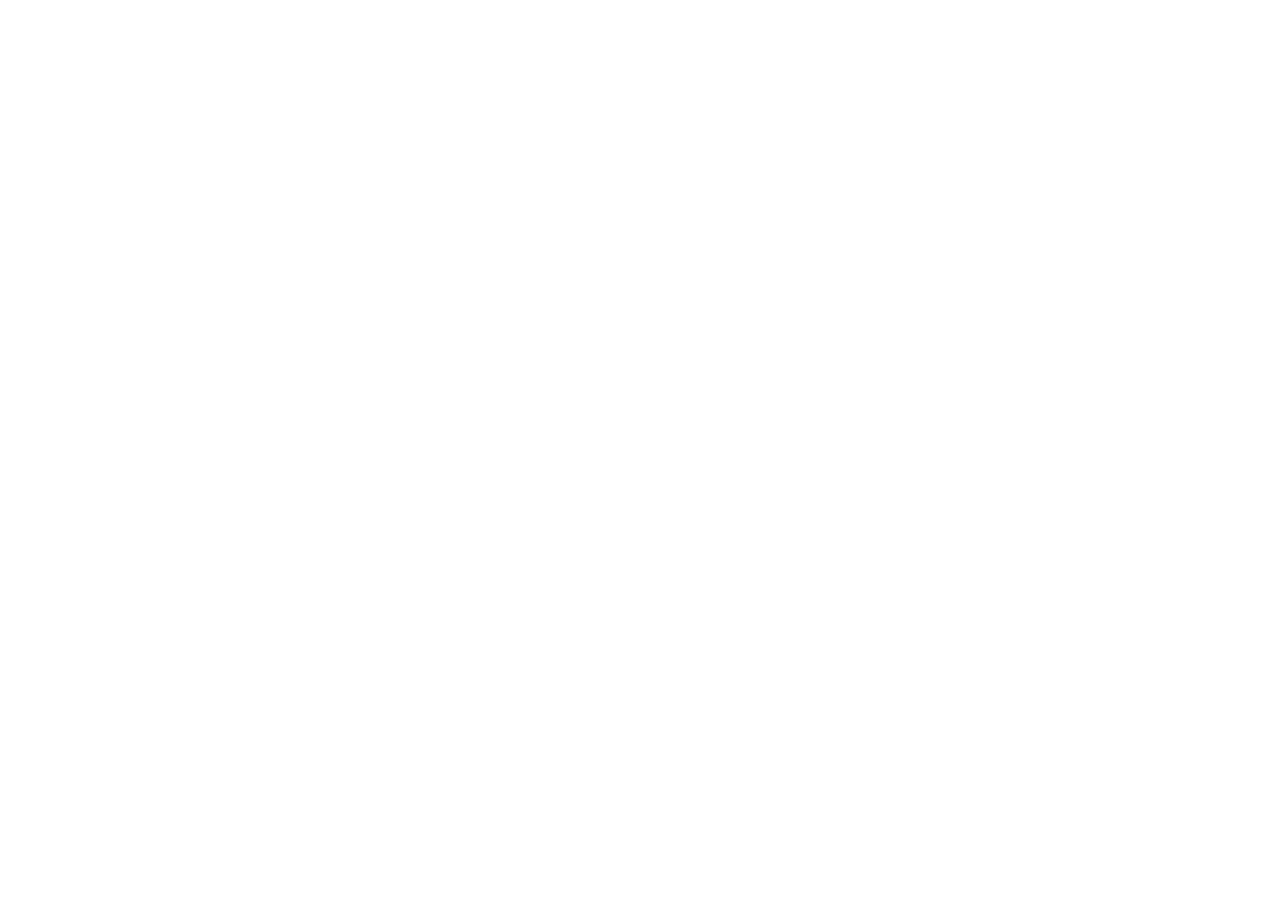
==== index.html @ 42856374 "Add files via upload" ====
<!DOCTYPE html>
<html>

<head>
    <!-- TODO: Include Font Awesome file here -->
    <!-- TODO: Include Google Fonts file here -->
</head>

<body>
    <!-- TODO: Include all your code for the header and home page here -->
</body>

</html>
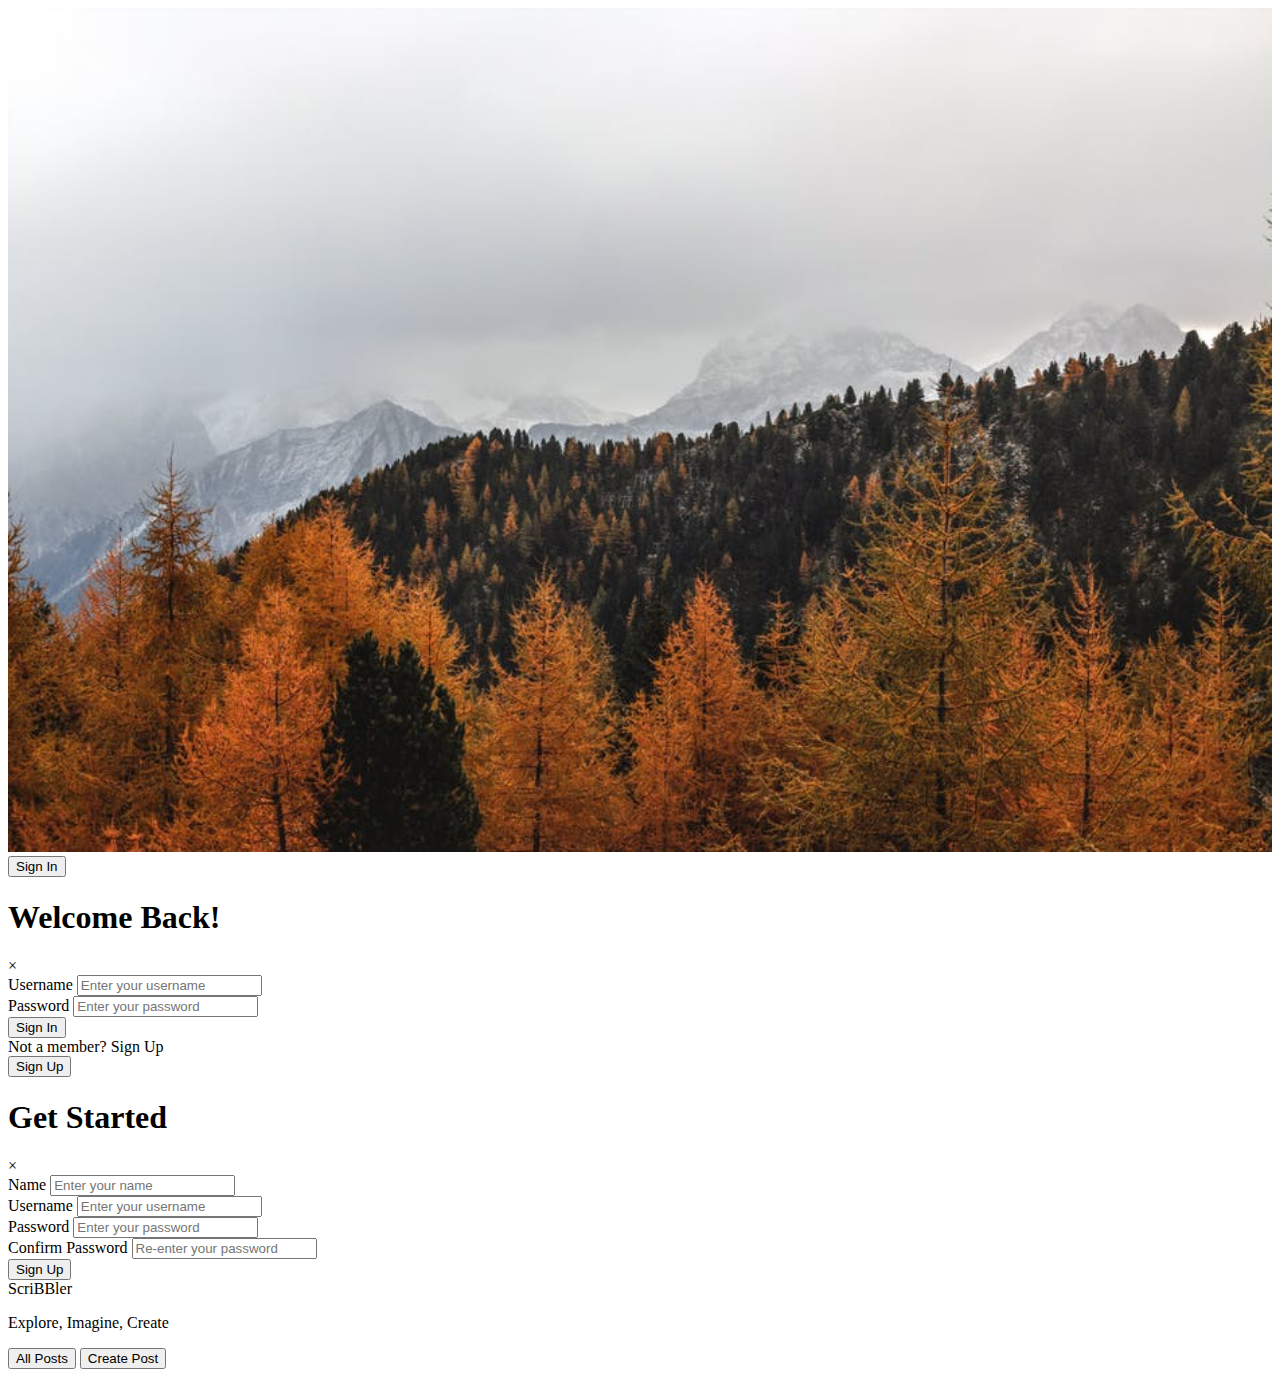
==== commit bd8fddad: "added header, middle elements 'create post & all posts' and modals for signUp & signIn buttons" ====
--- a/index.html
+++ b/index.html
@@ -2,12 +2,103 @@
 <html>
 
 <head>
-    <!-- TODO: Include Font Awesome file here -->
+
+    <title>
+      HomePage
+    </title>
+	<link href="./styles/common.css" rel='stylesheet' type='text/css'>
+	<link href="./styles/index.css" rel='stylesheet' type='text/css'>
+	
     <!-- TODO: Include Google Fonts file here -->
+	<link href="https://fonts.googleapis.com/css?family=Montez&display=swap" rel="stylesheet">
 </head>
 
 <body>
     <!-- TODO: Include all your code for the header and home page here -->
+	<div class="container">
+	    <img src="./images/background.jpg" width="100%" height="100%">
+        <div class="headerElements">
+		    <!--trigger the sign In modal -->
+			<input class="topButtons" id="SignIn" type="button" value="Sign In">
+			<!-- The Modal -->
+            <div id="signInModal" class="signInModal">
+			<!-- Modal content -->
+               <div class="modal-content">
+				   <div class="modal-header">
+                        <h1 class="modal-title" id="exampleModalLabel1">Welcome Back!</h1>
+                        <span class="close" aria-hidden="true">&times;</span>
+                        </button>
+						
+                   </div>
+				   <div class="modal-body">
+                        <form>
+                                <div class="form-group">
+                                  <label class="formLabel">Username</label>
+                                  <input type="text" id="InputUsername" placeholder="Enter your username" required>
+                                </div>
+                                <div class="form-group">
+                                  <label class="formLabel">Password</label>
+                                  <input type="password" id="exampleInputPassword1" placeholder="Enter your password" required>
+                                </div>
+                                <button type="submit" class="userSignIn" >Sign In</button>
+                        </form>
+                   </div>
+                   <div class="modal-footer">
+				   <span>Not a member?</span>
+				   <span class="newMemSignUp" onclick="newMemberSignUp()">Sign Up</span>
+				   </div>
+			   </div>
+			</div>
+			
+			<!--trigger the sign In modal -->
+            <input class="topButtons" id="SignUp" type="button" value="Sign Up">
+			<!-- The Modal -->
+            <div id="signUpModal" class="signUpModal">
+            
+               <!-- Modal content -->
+               <div class="modal-content">
+				   <div class="modal-header">
+                        <h1 class="modal-title" id="exampleModalLabel2">Get Started</h1>
+                        <span class="close" aria-hidden="true">&times;</span>
+                        </button>
+                   </div>
+                   <div class="modal-body">
+                        <form>
+                                <div class="form-group">
+                                  <label class="formLabel">Name</label>
+                                  <input type="text" class="form-control" id="InputName" placeholder="Enter your name" required>
+                                </div>
+                                <div class="form-group">
+                                  <label class="formLabel">Username</label>
+                                  <input type="text" id="InputUsername" placeholder="Enter your username" required>
+                                </div>
+                                <div class="form-group">
+                                  <label class="formLabel">Password</label>
+                                  <input type="password" id="exampleInputPassword1" placeholder="Enter your password" required>
+                                </div>
+                                <div class="form-group">
+                                  <label class="formLabel">Confirm Password</label>
+                                  <input type="password" id="exampleInputPassword2" placeholder="Re-enter your password" required>
+                                </div>
+                                <button type="submit" class="userSignUp">Sign Up</button>
+                        </form>
+                   </div>
+                   <div class="modal-footer">
+				   </div>
+               </div>
+            </div>
+			
+            <a id="pageTitle" class="logo-title">ScriBBler</a>
+            <p class="middleText">Explore, Imagine, Create</p>		
+		</div>
+        <div class="middleElements">
+		<input class="middleButtons1" type="button" value="All Posts">
+		<input class="middleButtons2" type="button" value="Create Post">
+		</div>		
+	</div>	
+	
+	<script src="./scripts/common.js"></script>
+	<script src="./scripts/index.js"></script>
 </body>
 
 </html>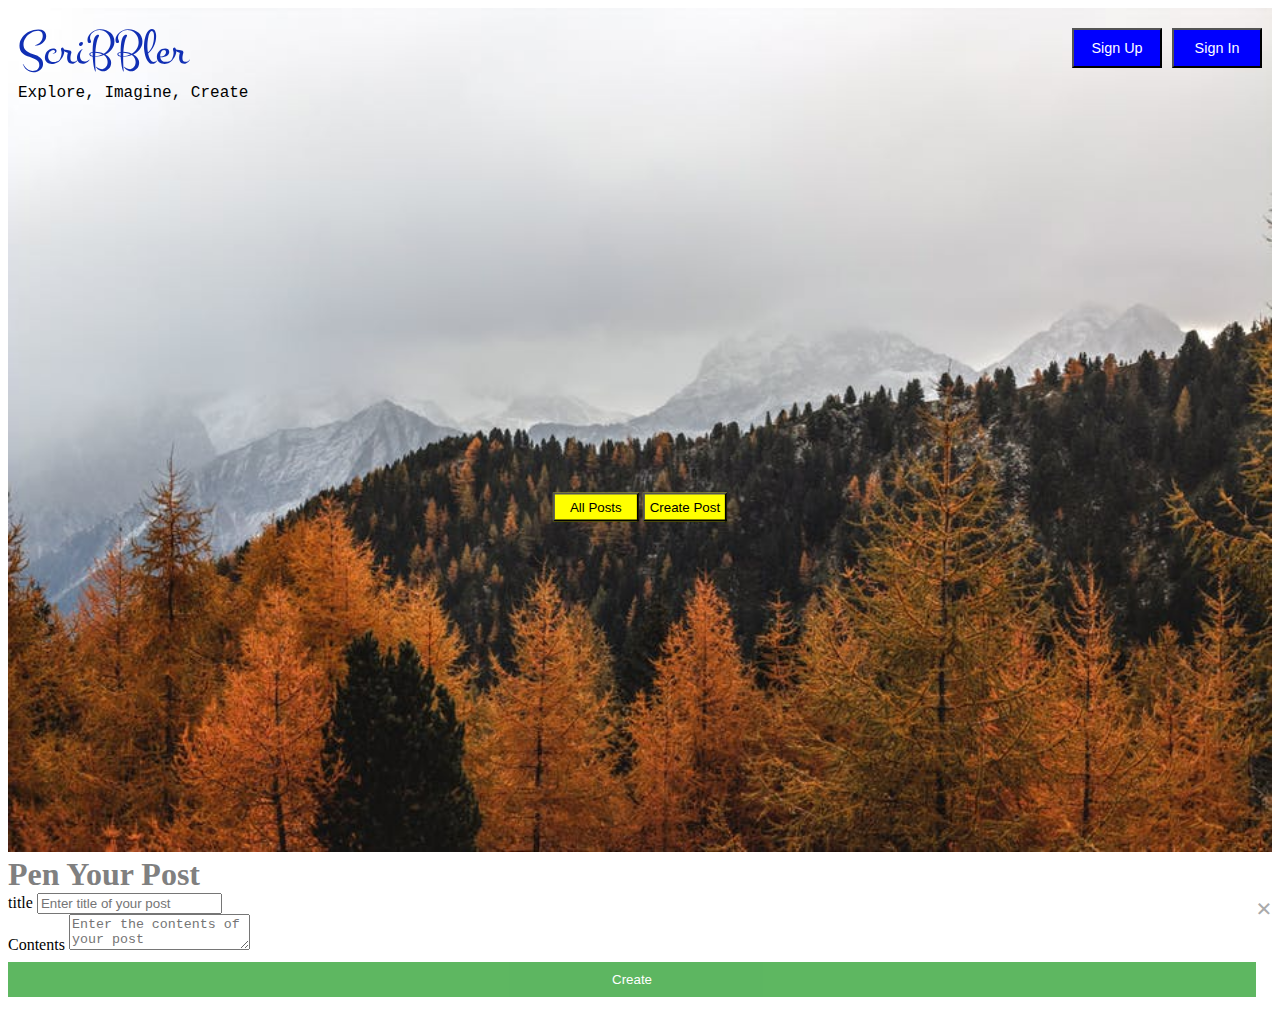
==== commit e50e9321: "added create post modal in index.html" ====
--- a/index.html
+++ b/index.html
@@ -92,9 +92,38 @@
             <p class="middleText">Explore, Imagine, Create</p>		
 		</div>
         <div class="middleElements">
-		<input class="middleButtons1" type="button" value="All Posts">
-		<input class="middleButtons2" type="button" value="Create Post">
-		</div>		
+		  <input class="middleButtons1" type="button" value="All Posts">
+		 
+		  <!--trigger the Create Post modal -->
+		  <input class="middleButtons2" id="createPost" type="button" value="Create Post">
+		</div>   
+		  <!-- The Modal -->
+            <div id="createPostModal" class="createPostModal">
+			<!-- Modal content -->
+               <div class="modal-content-createPost">
+				   <div class="modal-header-createPost">
+                        <h1 class="modal-title" id="exampleModalLabel1">Pen Your Post</h1>
+                        <span class="close" aria-hidden="true">&times;</span>
+                        </button>
+						
+                   </div>
+				   <div class="modal-body">
+                        <form>
+                                <div class="form-group-createPost">
+                                  <label class="formLabel">title</label>
+                                  <input type="text" id="postTitle" placeholder="Enter title of your post">
+                                </div>
+                                <div class="form-group-createPost">
+                                  <label class="formLabel">Contents</label>
+                                  <textarea class="postArea" placeholder="Enter the contents of your post"></textarea>
+                                </div>
+                                <button type="submit" class="submitCreatePost" id="createPost">Create</button>
+                        </form>
+                   </div>
+			   </div>
+			</div> 
+          		  
+				
 	</div>	
 	
 	<script src="./scripts/common.js"></script>
--- a/styles/common.css
+++ b/styles/common.css
@@ -0,0 +1,47 @@
+.headerElements{
+        position: absolute;      
+        top: 1%; /* Adjust this value to move the positioned div up and down */ 
+        width:100%;		
+    }
+	
+.logo-title {
+font-size: 50px;
+color: #112fb4;
+text-decoration: none;
+margin: 10px 10px 0px 10px;    
+font-family: 'Montez', cursive;
+}
+
+.middleText{ 
+	font-family: 'Ubuntu Mono', monospace;
+    margin-top: 0;
+    margin: 0 0 0px 10px;
+	
+    }
+	
+button {
+    background-color: #4CAF50;
+    color: white;
+    padding: 10px 15px;
+    margin: 8px 0;
+    border: none;
+    cursor: pointer;
+    width: 100%;
+    opacity: 0.9;
+}
+button:hover {
+ opacity:1;
+}
+input.topButtons {
+ width: 90px;
+ padding: 10px;
+ cursor: pointer;
+ font-weight: 500;
+ font-size: 90%;
+ background: #0000ff;
+ color: #fff;
+ float: right;                  
+ 
+ margin: 10px 10px 0px 0px;
+ font-family: Arial, Helvetica, sans-serif; 
+}--- a/styles/index.css
+++ b/styles/index.css
@@ -0,0 +1,126 @@
+
+.container {
+  position: relative;
+}
+
+.middleElements{
+	position:absolute;
+	top: 50%;
+  left: 50%;
+  transform: translate(-50%, -50%);
+}	
+		
+
+/* The Modal (background) */
+.signUpModal {
+  display: none; /* Hidden by default */
+  position: fixed; /* Stay in place */
+  z-index: 1; /* Sit on top */
+  left: 0;
+  top: 0;
+  width: 100%; /* Full width */
+  height: 100%; /* Full height */
+  overflow: auto; /* Enable scroll if needed */
+  background-color: rgb(0,0,0); /* Fallback color */
+  background-color: rgba(0,0,0,0.4); /* Black w/ opacity */
+}
+
+.signInModal {
+  display: none; /* Hidden by default */
+  position: fixed; /* Stay in place */
+  z-index: 1; /* Sit on top */
+  left: 0;
+  top: 0;
+  width: 100%; /* Full width */
+  height: 100%; /* Full height */
+  overflow: auto; /* Enable scroll if needed */
+  background-color: rgb(0,0,0); /* Fallback color */
+  background-color: rgba(0,0,0,0.4); /* Black w/ opacity */
+}
+
+
+/* Modal Content/Box */
+.modal-content {
+  display:flex;
+  flex-direction:column;
+  background-color: #fefefe;
+  margin: 15% auto; /* 15% from the top and centered */
+  padding: 10px;
+  border: 1px solid #888;
+  width: 25%; /* Could be more or less, depending on screen size */
+}
+
+/* The Close Button */
+.close {
+  color: #aaa;
+  float: right;
+  font-size: 28px;
+  font-weight: bold;
+  background-color:none;
+}
+
+.close:hover,
+.close:focus {
+  color: black;
+  text-decoration: none;
+  cursor: pointer;
+}	
+
+
+.modal-header{
+
+display:flex;
+align-items:flex-start;
+justify-content:space-between;
+/*padding:1rem; */
+/*border-bottom:1px solid #e9ecef;*/
+border-bottom:1px solid black;
+border-top-left-radius:.3rem;
+border-top-right-radius:.3rem;
+}
+
+.modal-header .close{
+	padding:0px;
+	width: 5%;
+    margin: 0;
+	}
+.modal-title{
+	margin-bottom:0;
+	color: grey;
+	margin-top: 0;
+	}
+	
+.modal-body{
+	display:flex;
+	flex-direction:column;
+
+	}
+	
+
+.form-group{
+	    display: flex;
+        flex-direction: column;
+	    padding: 2%;
+	}
+.formLabel{
+	    margin-bottom: 5px;
+}	
+	
+.middleButtons1{
+	background-color: yellow;
+    padding: 5px 15px 5px 15px;
+}
+.middleButtons2{
+	background-color: yellow;
+    padding: 5px 5px 5px 5px;
+}
+.newMemSignUp{
+	color:blue;
+	font-weight: 800;
+    cursor: pointer;
+}
+.modal-footer{
+	    padding-left: 70px;
+}
+
+	
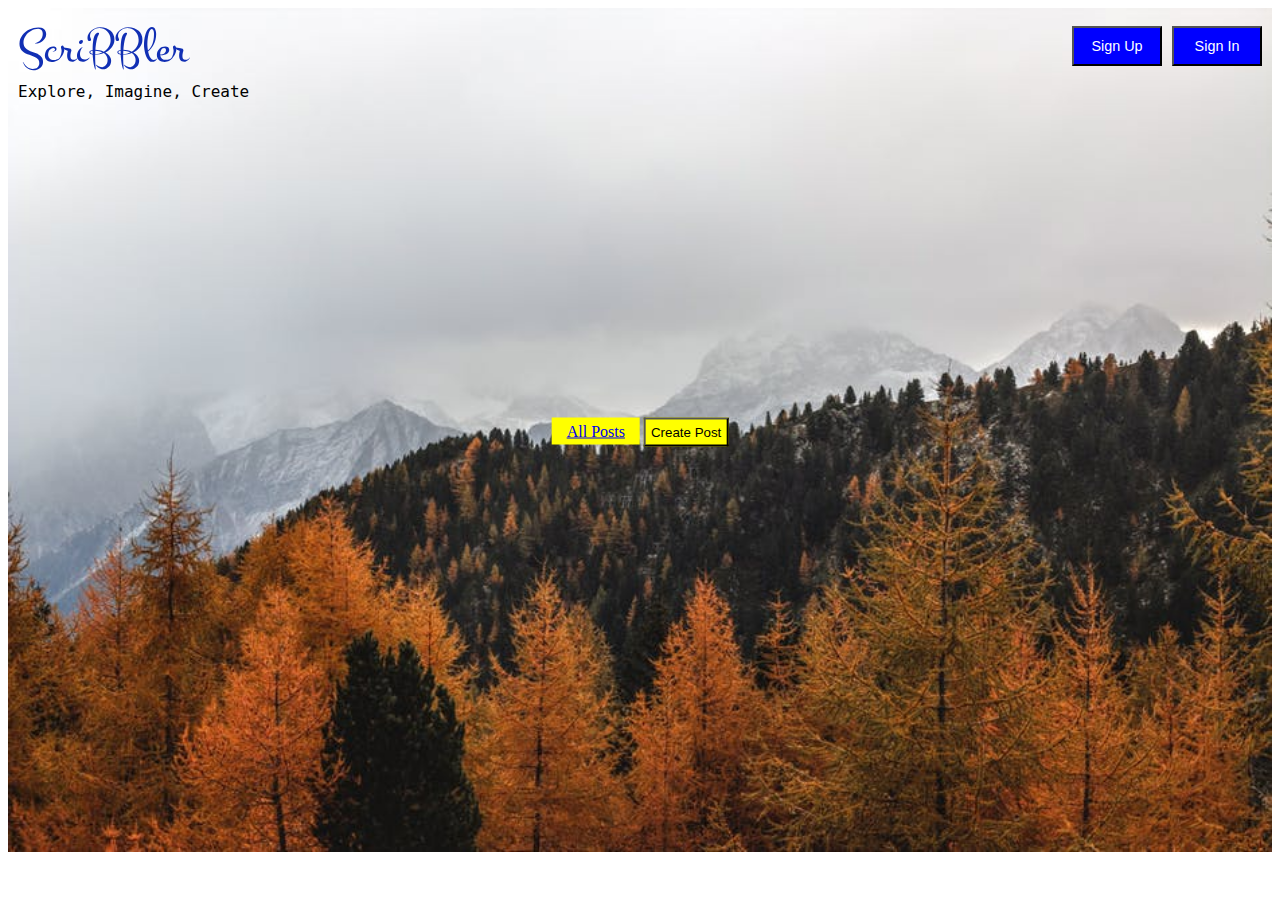
==== commit 3df7fabd: "made a very few changes to correct the code" ====
--- a/index.html
+++ b/index.html
@@ -27,7 +27,6 @@
 				   <div class="modal-header">
                         <h1 class="modal-title" id="exampleModalLabel1">Welcome Back!</h1>
                         <span class="close" aria-hidden="true">&times;</span>
-                        </button>
 						
                    </div>
 				   <div class="modal-body">
@@ -60,7 +59,6 @@
 				   <div class="modal-header">
                         <h1 class="modal-title" id="exampleModalLabel2">Get Started</h1>
                         <span class="close" aria-hidden="true">&times;</span>
-                        </button>
                    </div>
                    <div class="modal-body">
                         <form>
@@ -92,7 +90,7 @@
             <p class="middleText">Explore, Imagine, Create</p>		
 		</div>
         <div class="middleElements">
-		  <input class="middleButtons1" type="button" value="All Posts">
+		  <a id="allPosts" href="html/postslist.html" class="middleButtons1">All Posts</a>
 		 
 		  <!--trigger the Create Post modal -->
 		  <input class="middleButtons2" id="createPost" type="button" value="Create Post">
@@ -104,7 +102,6 @@
 				   <div class="modal-header-createPost">
                         <h1 class="modal-title" id="exampleModalLabel1">Pen Your Post</h1>
                         <span class="close" aria-hidden="true">&times;</span>
-                        </button>
 						
                    </div>
 				   <div class="modal-body">
--- a/styles/index.css
+++ b/styles/index.css
@@ -38,6 +38,19 @@
   background-color: rgba(0,0,0,0.4); /* Black w/ opacity */
 }
 
+.createPostModal{
+  display: none; /* Hidden by default */
+  position: fixed; /* Stay in place */
+  z-index: 1; /* Sit on top */
+  left: 0;
+  top: 0;
+  width: 100%; /* Full width */
+  height: 100%; /* Full height */
+  overflow: auto; /* Enable scroll if needed */
+  background-color: rgb(0,0,0); /* Fallback color */
+  background-color: rgba(0,0,0,0.4); /* Black w/ opacity */
+}
+
 
 /* Modal Content/Box */
 .modal-content {
@@ -48,6 +61,36 @@
   padding: 10px;
   border: 1px solid #888;
   width: 25%; /* Could be more or less, depending on screen size */
+}
+.modal-content-createPost{
+  display:flex;
+  flex-direction:column;
+  background-color: #fefefe;
+  margin: 15% auto; /* 15% from the top and centered */
+  padding: 10px;
+  border: 1px solid #888;
+  width: 80%; /* Could be more or less, depending on screen size */
+}
+
+.postArea{
+	width: 100%;
+    height: 200px;
+    /*padding: 12px 20px; */
+    box-sizing: border-box;
+   
+    
+}
+.submitCreatePost{
+	width: 10%;
+    margin-left: 50%;
+    margin-right: 40%;
+    margin-top: 20px;
+}
+
+.form-group-createPost{
+	display: flex;
+        flex-direction: column;
+	    padding-top: 1%;	
 }
 
 /* The Close Button */
@@ -84,6 +127,19 @@
 	width: 5%;
     margin: 0;
 	}
+	
+.modal-header-createPost{
+
+display:flex;
+align-items:flex-start;
+justify-content:space-between;
+/*padding:1rem; */
+/*border-bottom:1px solid #e9ecef;*/
+border-bottom:1px solid black;
+border-top-left-radius:.3rem;
+border-top-right-radius:.3rem;
+}	
+	
 .modal-title{
 	margin-bottom:0;
 	color: grey;
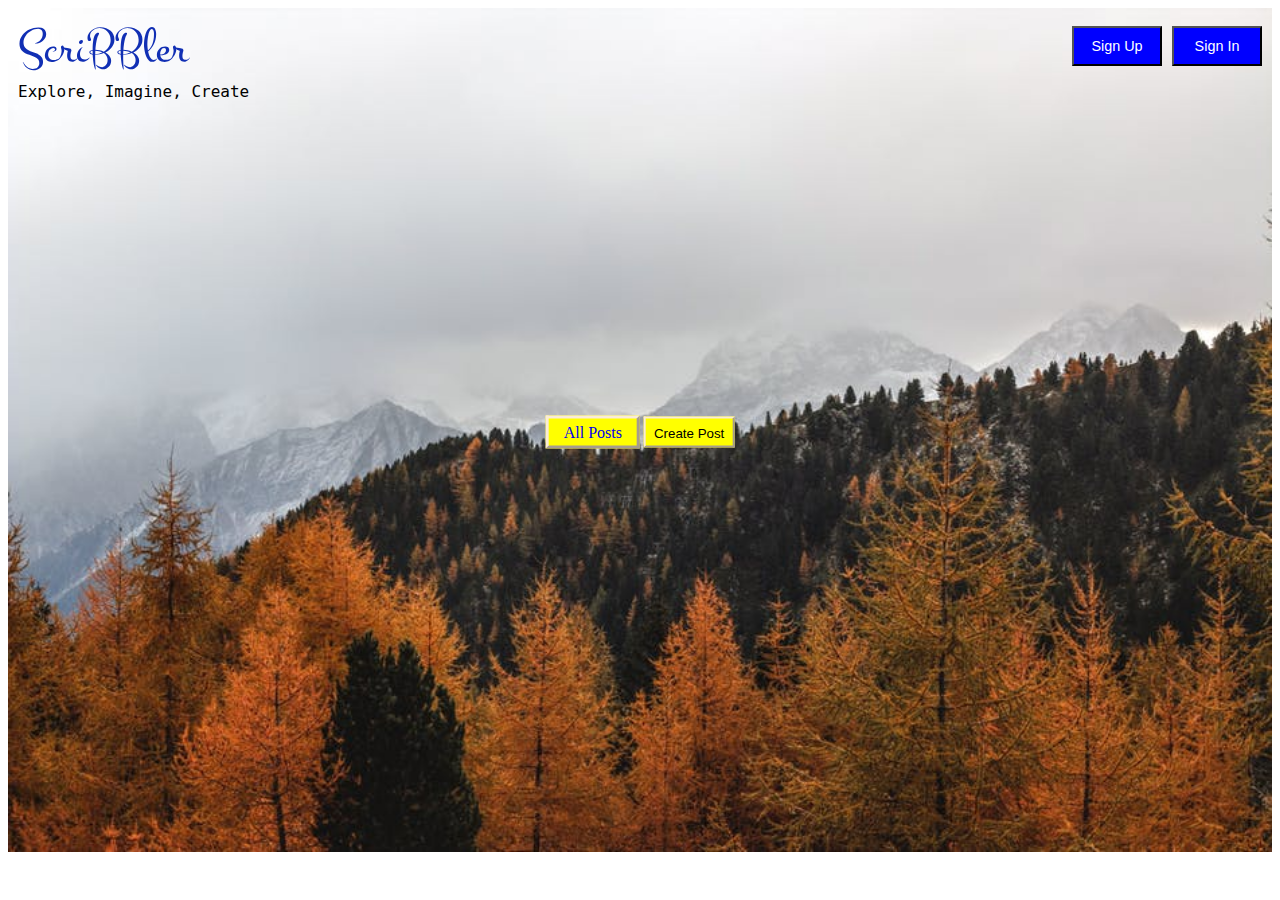
==== commit 22599837: "added comments for more readability" ====
--- a/index.html
+++ b/index.html
@@ -6,6 +6,7 @@
     <title>
       HomePage
     </title>
+	<!--path of css files -->
 	<link href="./styles/common.css" rel='stylesheet' type='text/css'>
 	<link href="./styles/index.css" rel='stylesheet' type='text/css'>
 	
@@ -122,7 +123,7 @@
           		  
 				
 	</div>	
-	
+	<!--path of javascript files -->
 	<script src="./scripts/common.js"></script>
 	<script src="./scripts/index.js"></script>
 </body>
--- a/styles/common.css
+++ b/styles/common.css
@@ -1,3 +1,7 @@
+.container {
+  position: relative;
+}
+
 .headerElements{
         position: absolute;      
         top: 1%; /* Adjust this value to move the positioned div up and down */ 
@@ -44,4 +48,116 @@
  
  margin: 10px 10px 0px 0px;
  font-family: Arial, Helvetica, sans-serif; 
+}
+
+
+	
+
+/* The Modal (background) */
+.signUpModal {
+  display: none; /* Hidden by default */
+  position: fixed; /* Stay in place */
+  z-index: 1; /* Sit on top */
+  left: 0;
+  top: 0;
+  width: 100%; /* Full width */
+  height: 100%; /* Full height */
+  overflow: auto; /* Enable scroll if needed */
+  background-color: rgb(0,0,0); /* Fallback color */
+  background-color: rgba(0,0,0,0.4); /* Black w/ opacity */
+}
+
+.signInModal {
+  display: none; /* Hidden by default */
+  position: fixed; /* Stay in place */
+  z-index: 1; /* Sit on top */
+  left: 0;
+  top: 0;
+  width: 100%; /* Full width */
+  height: 100%; /* Full height */
+  overflow: auto; /* Enable scroll if needed */
+  background-color: rgb(0,0,0); /* Fallback color */
+  background-color: rgba(0,0,0,0.4); /* Black w/ opacity */
+}
+
+
+
+/* Modal Content/Box */
+.modal-content {
+  display:flex;
+  flex-direction:column;
+  background-color: #fefefe;
+  margin: 15% auto; /* 15% from the top and centered */
+  padding: 10px;
+  border: 1px solid #888;
+  width: 25%; /* Could be more or less, depending on screen size */
+}
+
+
+/* The Close Button */
+.close {
+  color: #aaa;
+  float: right;
+  font-size: 28px;
+  font-weight: bold;
+  background-color:none;
+}
+
+.close:hover,
+.close:focus {
+  color: black;
+  text-decoration: none;
+  cursor: pointer;
+}	
+
+
+.modal-header{
+
+display:flex;
+align-items:flex-start;
+justify-content:space-between;
+/*padding:1rem; */
+/*border-bottom:1px solid #e9ecef;*/
+border-bottom:1px solid black;
+border-top-left-radius:.3rem;
+border-top-right-radius:.3rem;
+}
+
+.modal-header .close{
+	padding:0px;
+	width: 5%;
+    margin: 0;
+	}
+	
+
+	
+.modal-title{
+	margin-bottom:0;
+	color: grey;
+	margin-top: 0;
+	}
+	
+.modal-body{
+	display:flex;
+	flex-direction:column;
+
+	}
+	
+
+.form-group{
+	    display: flex;
+        flex-direction: column;
+	    padding: 2%;
+	}
+.formLabel{
+	    margin-bottom: 5px;
+}	
+
+.newMemSignUp{
+	color:blue;
+	font-weight: 800;
+    cursor: pointer;
+}
+.modal-footer{
+	    padding-left: 70px;
 }--- a/styles/index.css
+++ b/styles/index.css
@@ -1,67 +1,5 @@
-
-.container {
-  position: relative;
-}
-
-.middleElements{
-	position:absolute;
-	top: 50%;
-  left: 50%;
-  transform: translate(-50%, -50%);
-}	
-		
-
-/* The Modal (background) */
-.signUpModal {
-  display: none; /* Hidden by default */
-  position: fixed; /* Stay in place */
-  z-index: 1; /* Sit on top */
-  left: 0;
-  top: 0;
-  width: 100%; /* Full width */
-  height: 100%; /* Full height */
-  overflow: auto; /* Enable scroll if needed */
-  background-color: rgb(0,0,0); /* Fallback color */
-  background-color: rgba(0,0,0,0.4); /* Black w/ opacity */
-}
-
-.signInModal {
-  display: none; /* Hidden by default */
-  position: fixed; /* Stay in place */
-  z-index: 1; /* Sit on top */
-  left: 0;
-  top: 0;
-  width: 100%; /* Full width */
-  height: 100%; /* Full height */
-  overflow: auto; /* Enable scroll if needed */
-  background-color: rgb(0,0,0); /* Fallback color */
-  background-color: rgba(0,0,0,0.4); /* Black w/ opacity */
-}
-
-.createPostModal{
-  display: none; /* Hidden by default */
-  position: fixed; /* Stay in place */
-  z-index: 1; /* Sit on top */
-  left: 0;
-  top: 0;
-  width: 100%; /* Full width */
-  height: 100%; /* Full height */
-  overflow: auto; /* Enable scroll if needed */
-  background-color: rgb(0,0,0); /* Fallback color */
-  background-color: rgba(0,0,0,0.4); /* Black w/ opacity */
-}
 
 
-/* Modal Content/Box */
-.modal-content {
-  display:flex;
-  flex-direction:column;
-  background-color: #fefefe;
-  margin: 15% auto; /* 15% from the top and centered */
-  padding: 10px;
-  border: 1px solid #888;
-  width: 25%; /* Could be more or less, depending on screen size */
-}
 .modal-content-createPost{
   display:flex;
   flex-direction:column;
@@ -80,6 +18,22 @@
    
     
 }
+
+.middleElements{
+  position:absolute;
+  top: 50%;
+  left: 50%;
+  transform: translate(-50%, -50%);
+  
+}	
+
+
+.allPosts{
+	text-decoration: none;
+	
+}
+
+
 .submitCreatePost{
 	width: 10%;
     margin-left: 50%;
@@ -93,41 +47,20 @@
 	    padding-top: 1%;	
 }
 
-/* The Close Button */
-.close {
-  color: #aaa;
-  float: right;
-  font-size: 28px;
-  font-weight: bold;
-  background-color:none;
+
+.createPostModal{
+  display: none; /* Hidden by default */
+  position: fixed; /* Stay in place */
+  z-index: 1; /* Sit on top */
+  left: 0;
+  top: 0;
+  width: 100%; /* Full width */
+  height: 100%; /* Full height */
+  overflow: auto; /* Enable scroll if needed */
+  background-color: rgb(0,0,0); /* Fallback color */
+  background-color: rgba(0,0,0,0.4); /* Black w/ opacity */
 }
 
-.close:hover,
-.close:focus {
-  color: black;
-  text-decoration: none;
-  cursor: pointer;
-}	
-
-
-.modal-header{
-
-display:flex;
-align-items:flex-start;
-justify-content:space-between;
-/*padding:1rem; */
-/*border-bottom:1px solid #e9ecef;*/
-border-bottom:1px solid black;
-border-top-left-radius:.3rem;
-border-top-right-radius:.3rem;
-}
-
-.modal-header .close{
-	padding:0px;
-	width: 5%;
-    margin: 0;
-	}
-	
 .modal-header-createPost{
 
 display:flex;
@@ -140,43 +73,18 @@
 border-top-right-radius:.3rem;
 }	
 	
-.modal-title{
-	margin-bottom:0;
-	color: grey;
-	margin-top: 0;
-	}
-	
-.modal-body{
-	display:flex;
-	flex-direction:column;
-
-	}
-	
-
-.form-group{
-	    display: flex;
-        flex-direction: column;
-	    padding: 2%;
-	}
-.formLabel{
-	    margin-bottom: 5px;
-}	
-	
 .middleButtons1{
 	background-color: yellow;
     padding: 5px 15px 5px 15px;
+	text-decoration: none;
+    border-style: outset;
+    border-color: antiquewhite;
 }
 .middleButtons2{
 	background-color: yellow;
-    padding: 5px 5px 5px 5px;
-}
-.newMemSignUp{
-	color:blue;
-	font-weight: 800;
-    cursor: pointer;
-}
-.modal-footer{
-	    padding-left: 70px;
+    padding: 7px 8px 5px 8px;
+	border-style: outset;
+    border-color: antiquewhite;
 }
 
 	
